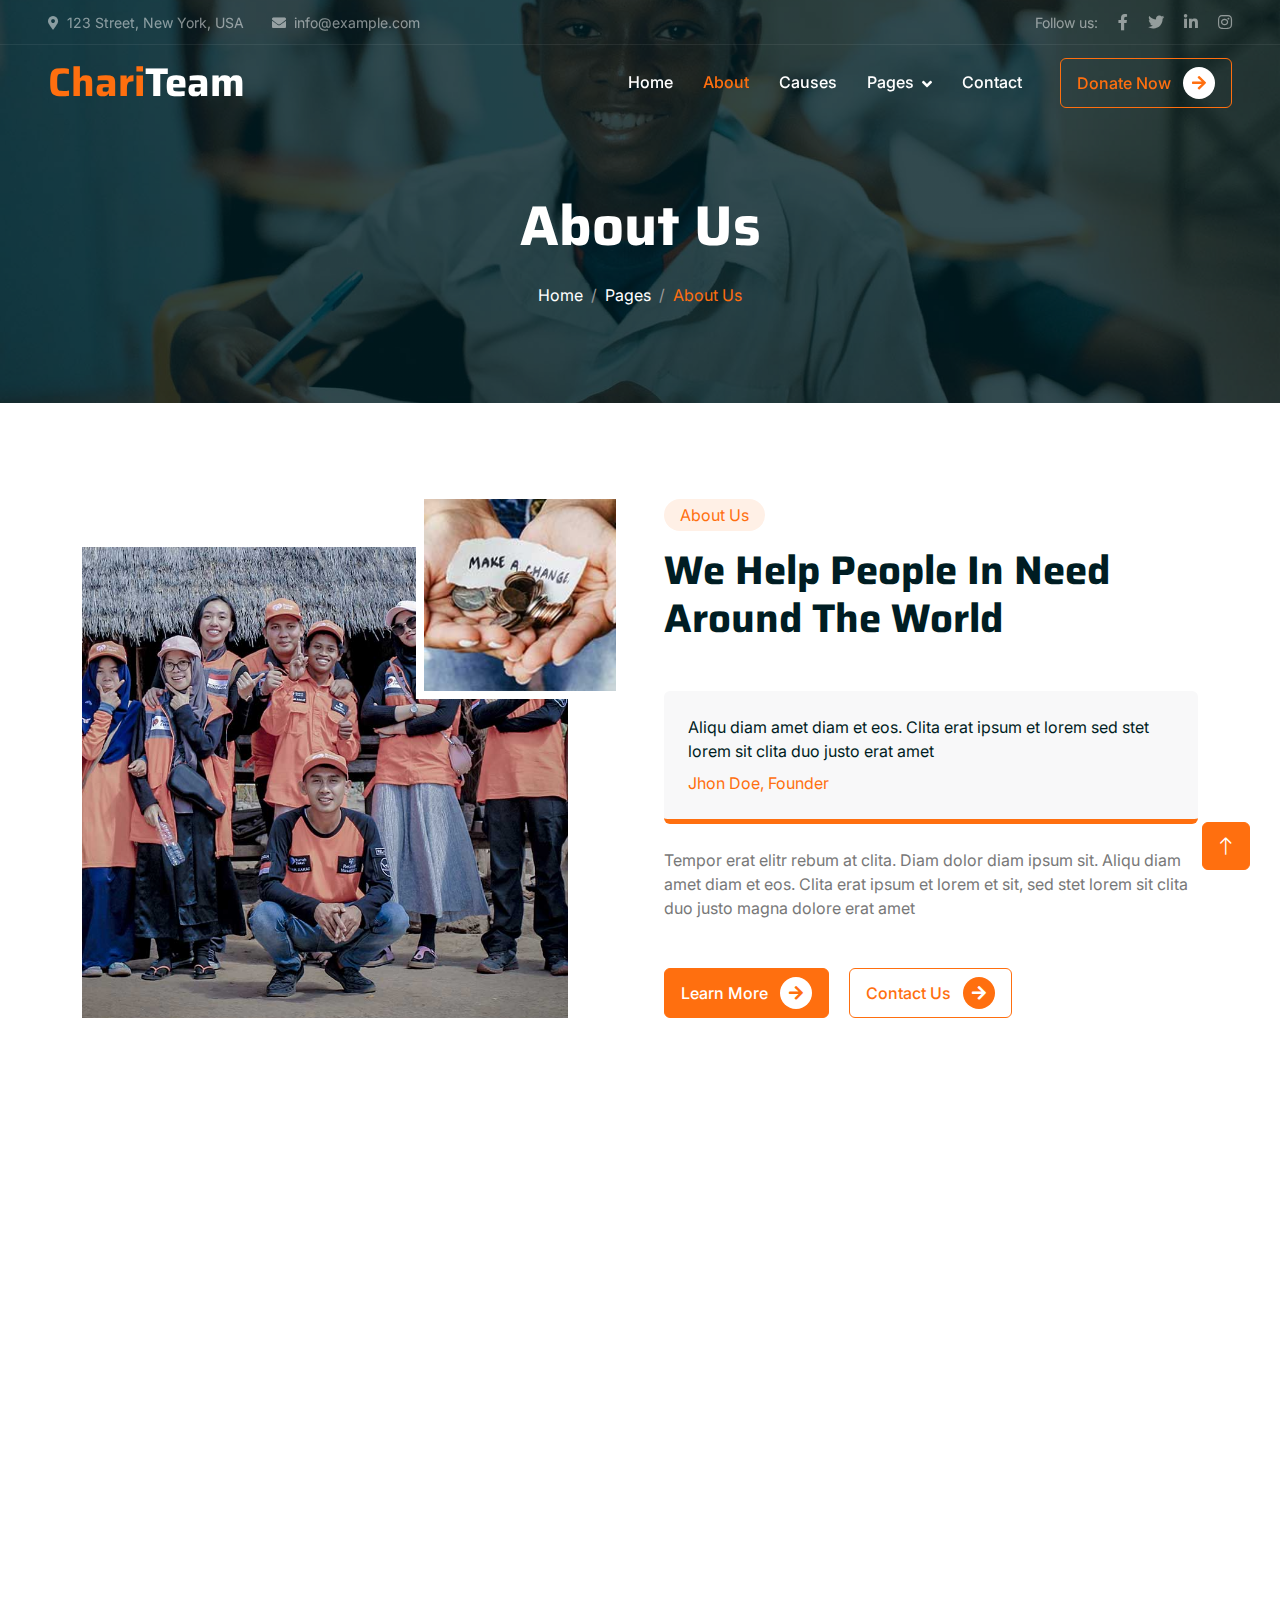
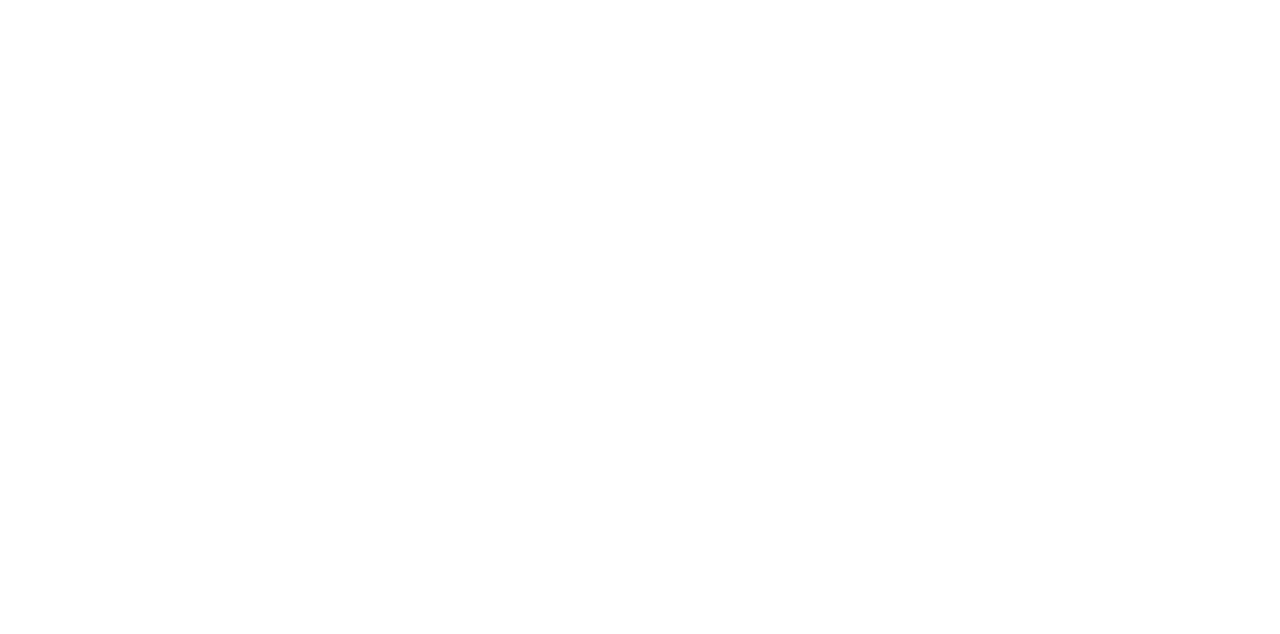
==== about.html @ c790c47b "first commit" ====
<!DOCTYPE html>
<html lang="en">

<head>
    <meta charset="utf-8">
    <title>ChariTeam - Free Nonprofit Website Template</title>
    <meta content="width=device-width, initial-scale=1.0" name="viewport">
    <meta content="" name="keywords">
    <meta content="" name="description">

    <!-- Favicon -->
    <link href="img/favicon.ico" rel="icon">

    <!-- Google Web Fonts -->
    <link rel="preconnect" href="https://fonts.googleapis.com">
    <link rel="preconnect" href="https://fonts.gstatic.com" crossorigin>
    <link href="https://fonts.googleapis.com/css2?family=Inter:wght@400;500;600&family=Saira:wght@500;600;700&display=swap" rel="stylesheet"> 

    <!-- Icon Font Stylesheet -->
    <link href="https://cdnjs.cloudflare.com/ajax/libs/font-awesome/5.10.0/css/all.min.css" rel="stylesheet">
    <link href="https://cdn.jsdelivr.net/npm/bootstrap-icons@1.4.1/font/bootstrap-icons.css" rel="stylesheet">

    <!-- Libraries Stylesheet -->
    <link href="lib/animate/animate.min.css" rel="stylesheet">
    <link href="lib/owlcarousel/assets/owl.carousel.min.css" rel="stylesheet">

    <!-- Customized Bootstrap Stylesheet -->
    <link href="css/bootstrap.min.css" rel="stylesheet">

    <!-- Template Stylesheet -->
    <link href="css/style.css" rel="stylesheet">
</head>

<body>
    <!-- Spinner Start -->
    <div id="spinner" class="show bg-white position-fixed translate-middle w-100 vh-100 top-50 start-50 d-flex align-items-center justify-content-center">
        <div class="spinner-grow text-primary" role="status"></div>
    </div>
    <!-- Spinner End -->


    <!-- Navbar Start -->
    <div class="container-fluid fixed-top px-0 wow fadeIn" data-wow-delay="0.1s">
        <div class="top-bar text-white-50 row gx-0 align-items-center d-none d-lg-flex">
            <div class="col-lg-6 px-5 text-start">
                <small><i class="fa fa-map-marker-alt me-2"></i>123 Street, New York, USA</small>
                <small class="ms-4"><i class="fa fa-envelope me-2"></i>info@example.com</small>
            </div>
            <div class="col-lg-6 px-5 text-end">
                <small>Follow us:</small>
                <a class="text-white-50 ms-3" href=""><i class="fab fa-facebook-f"></i></a>
                <a class="text-white-50 ms-3" href=""><i class="fab fa-twitter"></i></a>
                <a class="text-white-50 ms-3" href=""><i class="fab fa-linkedin-in"></i></a>
                <a class="text-white-50 ms-3" href=""><i class="fab fa-instagram"></i></a>
            </div>
        </div>

        <nav class="navbar navbar-expand-lg navbar-dark py-lg-0 px-lg-5 wow fadeIn" data-wow-delay="0.1s">
            <a href="index.html" class="navbar-brand ms-4 ms-lg-0">
                <h1 class="fw-bold text-primary m-0">Chari<span class="text-white">Team</span></h1>
            </a>
            <button type="button" class="navbar-toggler me-4" data-bs-toggle="collapse" data-bs-target="#navbarCollapse">
                <span class="navbar-toggler-icon"></span>
            </button>
            <div class="collapse navbar-collapse" id="navbarCollapse">
                <div class="navbar-nav ms-auto p-4 p-lg-0">
                    <a href="index.html" class="nav-item nav-link">Home</a>
                    <a href="about.html" class="nav-item nav-link active">About</a>
                    <a href="causes.html" class="nav-item nav-link">Causes</a>
                    <div class="nav-item dropdown">
                        <a href="#" class="nav-link dropdown-toggle" data-bs-toggle="dropdown">Pages</a>
                        <div class="dropdown-menu m-0">
                           
                            <a href="donate.html" class="dropdown-item">Donate</a>
                            
                        </div>
                    </div>
                    <a href="contact.html" class="nav-item nav-link">Contact</a>
                </div>
                <div class="d-none d-lg-flex ms-2">
                    <a class="btn btn-outline-primary py-2 px-3" href="">
                        Donate Now
                        <div class="d-inline-flex btn-sm-square bg-white text-primary rounded-circle ms-2">
                            <i class="fa fa-arrow-right"></i>
                        </div>
                    </a>
                </div>
            </div>
        </nav>
    </div>
    <!-- Navbar End -->


    <!-- Page Header Start -->
    <div class="container-fluid page-header mb-5 wow fadeIn" data-wow-delay="0.1s">
        <div class="container text-center">
            <h1 class="display-4 text-white animated slideInDown mb-4">About Us</h1>
            <nav aria-label="breadcrumb animated slideInDown">
                <ol class="breadcrumb justify-content-center mb-0">
                    <li class="breadcrumb-item"><a class="text-white" href="#">Home</a></li>
                    <li class="breadcrumb-item"><a class="text-white" href="#">Pages</a></li>
                    <li class="breadcrumb-item text-primary active" aria-current="page">About Us</li>
                </ol>
            </nav>
        </div>
    </div>
    <!-- Page Header End -->


    <!-- About Start -->
    <div class="container-xxl py-5">
        <div class="container">
            <div class="row g-5">
                <div class="col-lg-6 wow fadeInUp" data-wow-delay="0.1s">
                    <div class="position-relative overflow-hidden h-100" style="min-height: 400px;">
                        <img class="position-absolute w-100 h-100 pt-5 pe-5" src="img/about-1.jpg" alt="" style="object-fit: cover;">
                        <img class="position-absolute top-0 end-0 bg-white ps-2 pb-2" src="img/about-2.jpg" alt="" style="width: 200px; height: 200px;">
                    </div>
                </div>
                <div class="col-lg-6 wow fadeInUp" data-wow-delay="0.5s">
                    <div class="h-100">
                        <div class="d-inline-block rounded-pill bg-secondary text-primary py-1 px-3 mb-3">About Us</div>
                        <h1 class="display-6 mb-5">We Help People In Need Around The World</h1>
                        <div class="bg-light border-bottom border-5 border-primary rounded p-4 mb-4">
                            <p class="text-dark mb-2">Aliqu diam amet diam et eos. Clita erat ipsum et lorem sed stet lorem sit clita duo justo erat amet</p>
                            <span class="text-primary">Jhon Doe, Founder</span>
                        </div>
                        <p class="mb-5">Tempor erat elitr rebum at clita. Diam dolor diam ipsum sit. Aliqu diam amet diam et eos. Clita erat ipsum et lorem et sit, sed stet lorem sit clita duo justo magna dolore erat amet</p>
                        <a class="btn btn-primary py-2 px-3 me-3" href="">
                            Learn More
                            <div class="d-inline-flex btn-sm-square bg-white text-primary rounded-circle ms-2">
                                <i class="fa fa-arrow-right"></i>
                            </div>
                        </a>
                        <a class="btn btn-outline-primary py-2 px-3" href="">
                            Contact Us
                            <div class="d-inline-flex btn-sm-square bg-primary text-white rounded-circle ms-2">
                                <i class="fa fa-arrow-right"></i>
                            </div>
                        </a>
                    </div>
                </div>
            </div>
        </div>
    </div>
    <!-- About End -->


    <!-- Service Start -->
    
    <!-- Service End -->


    <!-- Team Start -->
    <div class="container-xxl py-5">
        <div class="container">
            <div class="text-center mx-auto mb-5 wow fadeInUp" data-wow-delay="0.1s" style="max-width: 500px;">
                <div class="d-inline-block rounded-pill bg-secondary text-primary py-1 px-3 mb-3">Team Members</div>
                <h1 class="display-6 mb-5">Let's Meet With Our Ordinary Soldiers</h1>
            </div>
            <div class="row g-4">
                <div class="col-lg-3 col-md-6 wow fadeInUp" data-wow-delay="0.1s">
                    <div class="team-item position-relative rounded overflow-hidden">
                        <div class="overflow-hidden">
                            <img class="img-fluid" src="img/team-1.jpg" alt="">
                        </div>
                        <div class="team-text bg-light text-center p-4">
                            <h5>Full Name</h5>
                            <p class="text-primary">Designation</p>
                            <div class="team-social text-center">
                                <a class="btn btn-square" href=""><i class="fab fa-facebook-f"></i></a>
                                <a class="btn btn-square" href=""><i class="fab fa-twitter"></i></a>
                                <a class="btn btn-square" href=""><i class="fab fa-instagram"></i></a>
                            </div>
                        </div>
                    </div>
                </div>
                <div class="col-lg-3 col-md-6 wow fadeInUp" data-wow-delay="0.3s">
                    <div class="team-item position-relative rounded overflow-hidden">
                        <div class="overflow-hidden">
                            <img class="img-fluid" src="img/team-2.jpg" alt="">
                        </div>
                        <div class="team-text bg-light text-center p-4">
                            <h5>Full Name</h5>
                            <p class="text-primary">Designation</p>
                            <div class="team-social text-center">
                                <a class="btn btn-square" href=""><i class="fab fa-facebook-f"></i></a>
                                <a class="btn btn-square" href=""><i class="fab fa-twitter"></i></a>
                                <a class="btn btn-square" href=""><i class="fab fa-instagram"></i></a>
                            </div>
                        </div>
                    </div>
                </div>
                <div class="col-lg-3 col-md-6 wow fadeInUp" data-wow-delay="0.5s">
                    <div class="team-item position-relative rounded overflow-hidden">
                        <div class="overflow-hidden">
                            <img class="img-fluid" src="img/team-3.jpg" alt="">
                        </div>
                        <div class="team-text bg-light text-center p-4">
                            <h5>Full Name</h5>
                            <p class="text-primary">Designation</p>
                            <div class="team-social text-center">
                                <a class="btn btn-square" href=""><i class="fab fa-facebook-f"></i></a>
                                <a class="btn btn-square" href=""><i class="fab fa-twitter"></i></a>
                                <a class="btn btn-square" href=""><i class="fab fa-instagram"></i></a>
                            </div>
                        </div>
                    </div>
                </div>
                <div class="col-lg-3 col-md-6 wow fadeInUp" data-wow-delay="0.7s">
                    <div class="team-item position-relative rounded overflow-hidden">
                        <div class="overflow-hidden">
                            <img class="img-fluid" src="img/team-4.jpg" alt="">
                        </div>
                        <div class="team-text bg-light text-center p-4">
                            <h5>Full Name</h5>
                            <p class="text-primary">Designation</p>
                            <div class="team-social text-center">
                                <a class="btn btn-square" href=""><i class="fab fa-facebook-f"></i></a>
                                <a class="btn btn-square" href=""><i class="fab fa-twitter"></i></a>
                                <a class="btn btn-square" href=""><i class="fab fa-instagram"></i></a>
                            </div>
                        </div>
                    </div>
                </div>
            </div>
        </div>
    </div>
    <!-- Team End -->


    <!-- Footer Start -->
    <div class="container-fluid bg-dark text-white-50 footer mt-5 pt-5 wow fadeIn" data-wow-delay="0.1s">
        <div class="container py-5">
            <div class="row g-5">
                <div class="col-lg-3 col-md-6">
                    <h1 class="fw-bold text-primary mb-4">Chari<span class="text-white">Team</span></h1>
                    <p>Diam dolor diam ipsum sit. Aliqu diam amet diam et eos. Clita erat ipsum et lorem et sit, sed stet lorem sit clita</p>
                    <div class="d-flex pt-2">
                        <a class="btn btn-square me-1" href=""><i class="fab fa-twitter"></i></a>
                        <a class="btn btn-square me-1" href=""><i class="fab fa-facebook-f"></i></a>
                        <a class="btn btn-square me-1" href=""><i class="fab fa-youtube"></i></a>
                        <a class="btn btn-square me-0" href=""><i class="fab fa-linkedin-in"></i></a>
                    </div>
                </div>
                <div class="col-lg-3 col-md-6">
                    <h5 class="text-light mb-4">Address</h5>
                    <p><i class="fa fa-map-marker-alt me-3"></i>123 Street, New York, USA</p>
                    <p><i class="fa fa-phone-alt me-3"></i>+012 345 67890</p>
                    <p><i class="fa fa-envelope me-3"></i>info@example.com</p>
                </div>
                <div class="col-lg-3 col-md-6">
                    <h5 class="text-light mb-4">Quick Links</h5>
                    <a class="btn btn-link" href="">About Us</a>
                    <a class="btn btn-link" href="">Contact Us</a>
                    <a class="btn btn-link" href="">Our Services</a>
                    <a class="btn btn-link" href="">Terms & Condition</a>
                    <a class="btn btn-link" href="">Support</a>
                </div>
                <div class="col-lg-3 col-md-6">
                    <h5 class="text-light mb-4">Newsletter</h5>
                    <p>Dolor amet sit justo amet elitr clita ipsum elitr est.</p>
                    <div class="position-relative mx-auto" style="max-width: 400px;">
                        <input class="form-control bg-transparent w-100 py-3 ps-4 pe-5" type="text" placeholder="Your email">
                        <button type="button" class="btn btn-primary py-2 position-absolute top-0 end-0 mt-2 me-2">SignUp</button>
                    </div>
                </div>
            </div>
        </div>
        <div class="container-fluid copyright">
            <div class="container">
                <div class="row">
                    <div class="col-md-6 text-center text-md-start mb-3 mb-md-0">
                        &copy; <a href="#">Your Site Name</a>, All Right Reserved.
                    </div>
                    <div class="col-md-6 text-center text-md-end">
                        <!--/*** This template is free as long as you keep the footer author’s credit link/attribution link/backlink. If you'd like to use the template without the footer author’s credit link/attribution link/backlink, you can purchase the Credit Removal License from "https://htmlcodex.com/credit-removal". Thank you for your support. ***/-->
                        Designed By <a href="https://htmlcodex.com">HTML Codex</a>
                    </div>
                </div>
            </div>
        </div>
    </div>
    <!-- Footer End -->


    <!-- Back to Top -->
    <a href="#" class="btn btn-lg btn-primary btn-lg-square back-to-top"><i class="bi bi-arrow-up"></i></a>


    <!-- JavaScript Libraries -->
    <script src="https://code.jquery.com/jquery-3.4.1.min.js"></script>
    <script src="https://cdn.jsdelivr.net/npm/bootstrap@5.0.0/dist/js/bootstrap.bundle.min.js"></script>
    <script src="lib/wow/wow.min.js"></script>
    <script src="lib/easing/easing.min.js"></script>
    <script src="lib/waypoints/waypoints.min.js"></script>
    <script src="lib/owlcarousel/owl.carousel.min.js"></script>
    <script src="lib/parallax/parallax.min.js"></script>

    <!-- Template Javascript -->
    <script src="js/main.js"></script>
</body>

</html>
---- css/style.css ----
/********** Template CSS **********/
:root {
    --primary: #FF6F0F;
    --secondary: #FFF0E6;
    --light: #F8F8F9;
    --dark: #001D23;
}

.back-to-top {
    position: fixed;
    display: none;
    right: 30px;
    bottom: 30px;
    z-index: 99;
}


/*** Spinner ***/
#spinner {
    opacity: 0;
    visibility: hidden;
    transition: opacity .5s ease-out, visibility 0s linear .5s;
    z-index: 99999;
}

#spinner.show {
    transition: opacity .5s ease-out, visibility 0s linear 0s;
    visibility: visible;
    opacity: 1;
}


/*** Button ***/
.btn {
    font-weight: 500;
    transition: .5s;
}

.btn.btn-primary,
.btn.btn-outline-primary:hover {
    color: #FFFFFF;
}

.btn.btn-primary:hover {
    color: var(--primary);
    background: transparent;
}

.btn-square {
    width: 38px;
    height: 38px;
}

.btn-sm-square {
    width: 32px;
    height: 32px;
}

.btn-lg-square {
    width: 48px;
    height: 48px;
}

.btn-square,
.btn-sm-square,
.btn-lg-square {
    padding: 0;
    display: flex;
    align-items: center;
    justify-content: center;
    font-weight: normal;
}


/*** Navbar ***/
.fixed-top {
    transition: .5s;
}

.top-bar {
    height: 45px;
    border-bottom: 1px solid rgba(255, 255, 255, .07);
}

.navbar .dropdown-toggle::after {
    border: none;
    content: "\f107";
    font-family: "Font Awesome 5 Free";
    font-weight: 900;
    vertical-align: middle;
    margin-left: 8px;
}

.navbar .navbar-nav .nav-link {
    margin-right: 30px;
    padding: 25px 0;
    color: #FFFFFF;
    font-weight: 500;
    outline: none;
}

.navbar .navbar-nav .nav-link:hover,
.navbar .navbar-nav .nav-link.active {
    color: var(--primary);
}

@media (max-width: 991.98px) {
    .navbar .navbar-nav {
        margin-top: 10px;
        border-top: 1px solid rgba(0, 0, 0, .07);
        background: var(--dark);
    }

    .navbar .navbar-nav .nav-link {
        padding: 10px 0;
    }
}

@media (min-width: 992px) {
    .navbar .nav-item .dropdown-menu {
        display: block;
        visibility: hidden;
        top: 100%;
        transform: rotateX(-75deg);
        transform-origin: 0% 0%;
        transition: .5s;
        opacity: 0;
    }

    .navbar .nav-item:hover .dropdown-menu {
        transform: rotateX(0deg);
        visibility: visible;
        transition: .5s;
        opacity: 1;
    }
}


/*** Header ***/
.carousel-caption {
    top: 0;
    left: 0;
    right: 0;
    bottom: 0;
    display: flex;
    align-items: center;
    justify-content: center;
    text-align: center;
    background: rgba(0, 29, 35, .8);
    z-index: 1;
}

.carousel-control-prev,
.carousel-control-next {
    width: 15%;
}

.carousel-control-prev-icon,
.carousel-control-next-icon {
    width: 3rem;
    height: 3rem;
    background-color: var(--dark);
    border: 12px solid var(--dark);
    border-radius: 3rem;
}

@media (max-width: 768px) {
    #header-carousel .carousel-item {
        position: relative;
        min-height: 450px;
    }
    
    #header-carousel .carousel-item img {
        position: absolute;
        width: 100%;
        height: 100%;
        object-fit: cover;
    }
}

.page-header {
    padding-top: 12rem;
    padding-bottom: 6rem;
    background: linear-gradient(rgba(0, 29, 35, .8), rgba(0, 29, 35, .8)), url(../img/carousel-1.jpg) center center no-repeat;
    background-size: cover;
}

.page-header .breadcrumb-item+.breadcrumb-item::before {
    color: #999999;
}


/*** Causes ***/
.causes-item .progress {
    height: 5px;
    border-radius: 0;
    overflow: visible;
}

.causes-item .progress .progress-bar {
    position: relative;
    overflow: visible;
    width: 0px;
    border-radius: 0;
    transition: 5s;
}

.causes-item .progress .progress-bar span {
    position: absolute;
    top: -7px;
    right: 0;
    width: 40px;
    height: 19px;
    display: flex;
    align-items: center;
    justify-content: center;
    font-size: 12px;
    background: var(--primary);
    color: #FFFFFF;
}

.causes-item .causes-overlay {
    position: absolute;
    width: 100%;
    height: 0;
    top: 0;
    left: 0;
    display: flex;
    align-items: center;
    justify-content: center;
    background: rgba(0, 0, 0, .5);
    overflow: hidden;
    opacity: 0;
    transition: .5s;
}

.causes-item:hover .causes-overlay {
    height: 100%;
    opacity: 1;
}


/*** Service ***/
.service-item {
    box-shadow: 0 0 45px rgba(0, 0, 0, .06);
}


/*** Donate ***/
.donate {
    background: rgba(0, 29, 35, .8);
}

.btn-group .btn-light:hover,
.btn-group input[type="radio"]:checked+label {
    color: var(--primary);
    border-color: var(--primary);
}


/*** Team ***/
.team-item img {
    position: relative;
    top: 0;
    transition: .5s;
}

.team-item:hover img {
    top: -30px;
}

.team-item .team-text {
    position: relative;
    height: 100px;
    transition: .5s;
}

.team-item:hover .team-text {
    margin-top: -60px;
    height: 160px;
}

.team-item .team-text .team-social {
    opacity: 0;
    transition: .5s;
}

.team-item:hover .team-text .team-social {
    opacity: 1;
}

.team-item .team-social .btn {
    display: inline-flex;
    color: var(--primary);
    background: #FFFFFF;
    border-radius: 40px;
}

.team-item .team-social .btn:hover {
    color: #FFFFFF;
    background: var(--primary);
}


/*** Testimonial ***/
.testimonial-carousel::before {
    position: absolute;
    content: "";
    top: 0;
    left: 0;
    height: 100%;
    width: 0;
    background: linear-gradient(to right, rgba(255, 255, 255, 1) 0%, rgba(255, 255, 255, 0) 100%);
    z-index: 1;
}

.testimonial-carousel::after {
    position: absolute;
    content: "";
    top: 0;
    right: 0;
    height: 100%;
    width: 0;
    background: linear-gradient(to left, rgba(255, 255, 255, 1) 0%, rgba(255, 255, 255, 0) 100%);
    z-index: 1;
}

@media (min-width: 768px) {
    .testimonial-carousel::before,
    .testimonial-carousel::after {
        width: 200px;
    }
}

@media (min-width: 992px) {
    .testimonial-carousel::before,
    .testimonial-carousel::after {
        width: 300px;
    }
}

.testimonial-carousel .owl-item .testimonial-text {
    background: var(--light);
    transform: scale(.8);
    transition: .5s;
}

.testimonial-carousel .owl-item.center .testimonial-text {
    background: var(--primary);
    transform: scale(1);
}

.testimonial-carousel .owl-item .testimonial-text *,
.testimonial-carousel .owl-item .testimonial-item img {
    transition: .5s;
}

.testimonial-carousel .owl-item.center .testimonial-text * {
    color: var(--light) !important;
}

.testimonial-carousel .owl-item.center .testimonial-item img {
    background: var(--primary) !important;
} 

.testimonial-carousel .owl-nav {
    position: absolute;
    width: 350px;
    top: 15px;
    left: 50%;
    transform: translateX(-50%);
    display: flex;
    justify-content: space-between;
    opacity: 0;
    transition: .5s;
    z-index: 1;
}

.testimonial-carousel:hover .owl-nav {
    width: 300px;
    opacity: 1;
}

.testimonial-carousel .owl-nav .owl-prev,
.testimonial-carousel .owl-nav .owl-next {
    position: relative;
    color: var(--primary);
    font-size: 45px;
    transition: .5s;
}

.testimonial-carousel .owl-nav .owl-prev:hover,
.testimonial-carousel .owl-nav .owl-next:hover {
    color: var(--dark);
}


/*** Footer ***/

.footer .btn.btn-link {
    display: block;
    margin-bottom: 5px;
    padding: 0;
    text-align: left;
    color: rgba(255,255,255,0.5);
    font-weight: normal;
    text-transform: capitalize;
    transition: .3s;
}

.footer .btn.btn-link::before {
    position: relative;
    content: "\f105";
    font-family: "Font Awesome 5 Free";
    font-weight: 900;
    color: rgba(255,255,255,0.5);
    margin-right: 10px;
}

.footer .btn.btn-link:hover {
    color: var(--light);
    letter-spacing: 1px;
    box-shadow: none;
}

.footer .btn.btn-square {
    color: rgba(255,255,255,0.5);
    border: 1px solid rgba(255,255,255,0.5);
}

.footer .btn.btn-square:hover {
    color: var(--secondary);
    border-color: var(--light);
}

.footer .copyright {
    padding: 25px 0;
    font-size: 15px;
    border-top: 1px solid rgba(256, 256, 256, .1);
}

.footer .copyright a {
    color: var(--secondary);
}

.footer .copyright a:hover {
    color: var(--primary);
}
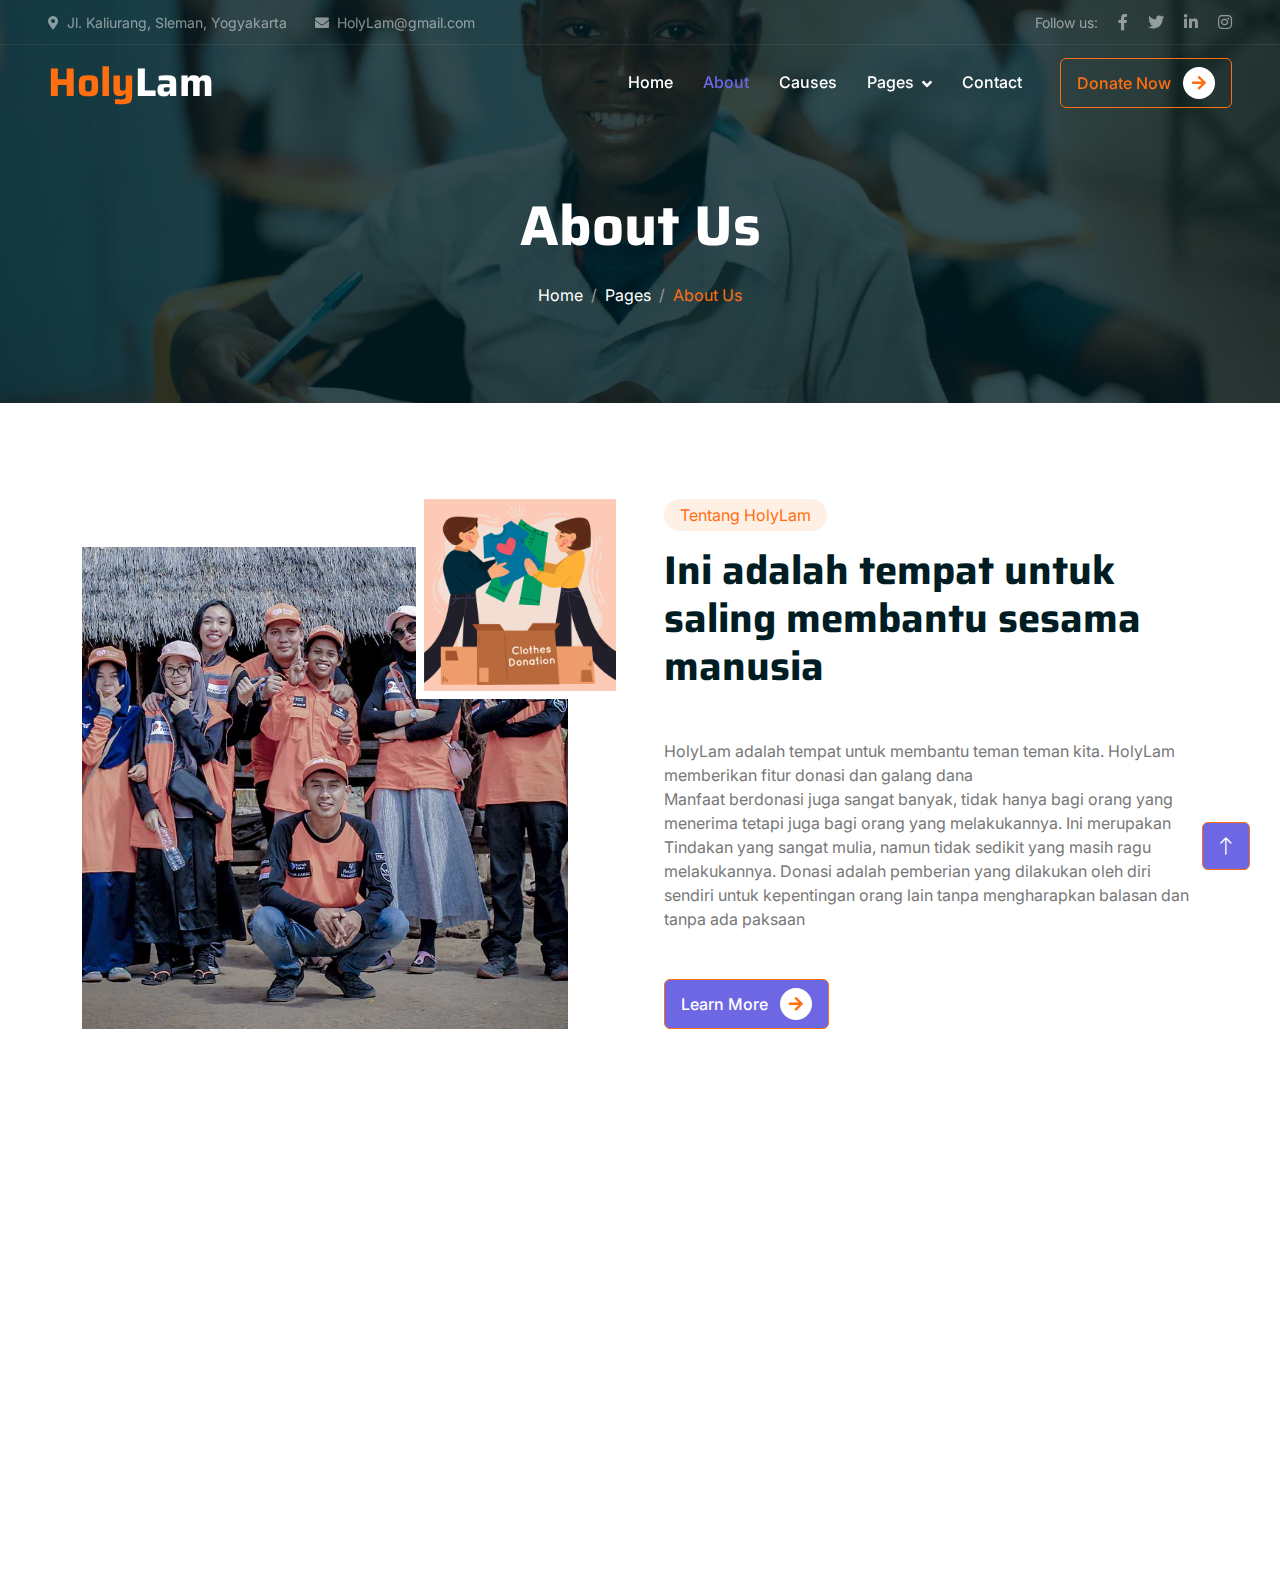
==== commit 1185329e: "ubah dari rizky" ====
--- a/about.html
+++ b/about.html
@@ -1,292 +1,192 @@
 <!DOCTYPE html>
 <html lang="en">
-
-<head>
-    <meta charset="utf-8">
-    <title>ChariTeam - Free Nonprofit Website Template</title>
-    <meta content="width=device-width, initial-scale=1.0" name="viewport">
-    <meta content="" name="keywords">
-    <meta content="" name="description">
+  <head>
+    <meta charset="utf-8" />
+    <title>HolyLam</title>
+    <meta content="width=device-width, initial-scale=1.0" name="viewport" />
+    <meta content="" name="keywords" />
+    <meta content="" name="description" />
 
     <!-- Favicon -->
-    <link href="img/favicon.ico" rel="icon">
+    <link href="img/favicon.ico" rel="icon" />
 
     <!-- Google Web Fonts -->
-    <link rel="preconnect" href="https://fonts.googleapis.com">
-    <link rel="preconnect" href="https://fonts.gstatic.com" crossorigin>
-    <link href="https://fonts.googleapis.com/css2?family=Inter:wght@400;500;600&family=Saira:wght@500;600;700&display=swap" rel="stylesheet"> 
+    <link rel="preconnect" href="https://fonts.googleapis.com" />
+    <link rel="preconnect" href="https://fonts.gstatic.com" crossorigin />
+    <link href="https://fonts.googleapis.com/css2?family=Inter:wght@400;500;600&family=Saira:wght@500;600;700&display=swap" rel="stylesheet" />
 
     <!-- Icon Font Stylesheet -->
-    <link href="https://cdnjs.cloudflare.com/ajax/libs/font-awesome/5.10.0/css/all.min.css" rel="stylesheet">
-    <link href="https://cdn.jsdelivr.net/npm/bootstrap-icons@1.4.1/font/bootstrap-icons.css" rel="stylesheet">
+    <link href="https://cdnjs.cloudflare.com/ajax/libs/font-awesome/5.10.0/css/all.min.css" rel="stylesheet" />
+    <link href="https://cdn.jsdelivr.net/npm/bootstrap-icons@1.4.1/font/bootstrap-icons.css" rel="stylesheet" />
 
     <!-- Libraries Stylesheet -->
-    <link href="lib/animate/animate.min.css" rel="stylesheet">
-    <link href="lib/owlcarousel/assets/owl.carousel.min.css" rel="stylesheet">
+    <link href="lib/animate/animate.min.css" rel="stylesheet" />
+    <link href="lib/owlcarousel/assets/owl.carousel.min.css" rel="stylesheet" />
 
     <!-- Customized Bootstrap Stylesheet -->
-    <link href="css/bootstrap.min.css" rel="stylesheet">
+    <link href="css/bootstrap.min.css" rel="stylesheet" />
 
     <!-- Template Stylesheet -->
-    <link href="css/style.css" rel="stylesheet">
-</head>
-
-<body>
+    <link href="css/style.css" rel="stylesheet" />
+  </head>
+
+  <body>
     <!-- Spinner Start -->
     <div id="spinner" class="show bg-white position-fixed translate-middle w-100 vh-100 top-50 start-50 d-flex align-items-center justify-content-center">
-        <div class="spinner-grow text-primary" role="status"></div>
+      <div class="spinner-grow text-primary" role="status"></div>
     </div>
     <!-- Spinner End -->
-
 
     <!-- Navbar Start -->
     <div class="container-fluid fixed-top px-0 wow fadeIn" data-wow-delay="0.1s">
-        <div class="top-bar text-white-50 row gx-0 align-items-center d-none d-lg-flex">
-            <div class="col-lg-6 px-5 text-start">
-                <small><i class="fa fa-map-marker-alt me-2"></i>123 Street, New York, USA</small>
-                <small class="ms-4"><i class="fa fa-envelope me-2"></i>info@example.com</small>
-            </div>
-            <div class="col-lg-6 px-5 text-end">
-                <small>Follow us:</small>
-                <a class="text-white-50 ms-3" href=""><i class="fab fa-facebook-f"></i></a>
-                <a class="text-white-50 ms-3" href=""><i class="fab fa-twitter"></i></a>
-                <a class="text-white-50 ms-3" href=""><i class="fab fa-linkedin-in"></i></a>
-                <a class="text-white-50 ms-3" href=""><i class="fab fa-instagram"></i></a>
-            </div>
-        </div>
-
-        <nav class="navbar navbar-expand-lg navbar-dark py-lg-0 px-lg-5 wow fadeIn" data-wow-delay="0.1s">
-            <a href="index.html" class="navbar-brand ms-4 ms-lg-0">
-                <h1 class="fw-bold text-primary m-0">Chari<span class="text-white">Team</span></h1>
+      <div class="top-bar text-white-50 row gx-0 align-items-center d-none d-lg-flex">
+        <div class="col-lg-6 px-5 text-start">
+          <small><i class="fa fa-map-marker-alt me-2"></i>Jl. Kaliurang, Sleman, Yogyakarta</small>
+          <small class="ms-4"><i class="fa fa-envelope me-2"></i>HolyLam@gmail.com</small>
+        </div>
+        <div class="col-lg-6 px-5 text-end">
+          <small>Follow us:</small>
+          <a class="text-white-50 ms-3" href=""><i class="fab fa-facebook-f"></i></a>
+          <a class="text-white-50 ms-3" href=""><i class="fab fa-twitter"></i></a>
+          <a class="text-white-50 ms-3" href=""><i class="fab fa-linkedin-in"></i></a>
+          <a class="text-white-50 ms-3" href=""><i class="fab fa-instagram"></i></a>
+        </div>
+      </div>
+
+      <nav class="navbar navbar-expand-lg navbar-dark py-lg-0 px-lg-5 wow fadeIn" data-wow-delay="0.1s">
+        <a href="index.html" class="navbar-brand ms-4 ms-lg-0">
+          <h1 class="fw-bold text-primary m-0">Holy<span class="text-white">Lam</span></h1>
+        </a>
+        <button type="button" class="navbar-toggler me-4" data-bs-toggle="collapse" data-bs-target="#navbarCollapse">
+          <span class="navbar-toggler-icon"></span>
+        </button>
+        <div class="collapse navbar-collapse" id="navbarCollapse">
+          <div class="navbar-nav ms-auto p-4 p-lg-0">
+            <a href="index.html" class="nav-item nav-link">Home</a>
+            <a href="about.html" class="nav-item nav-link active">About</a>
+            <a href="causes.html" class="nav-item nav-link">Causes</a>
+            <div class="nav-item dropdown">
+              <a href="#" class="nav-link dropdown-toggle" data-bs-toggle="dropdown">Pages</a>
+              <div class="dropdown-menu m-0">
+                <a href="donate.html" class="dropdown-item">Donate</a>
+                <a href="team.html" class="dropdown-item">Our Team</a>
+                <a href="testimonial.html" class="dropdown-item">Testimonial</a>
+              </div>
+            </div>
+            <a href="contact.html" class="nav-item nav-link">Contact</a>
+          </div>
+          <div class="d-none d-lg-flex ms-2">
+            <a class="btn btn-outline-primary py-2 px-3" href="">
+              Donate Now
+              <div class="d-inline-flex btn-sm-square bg-white text-primary rounded-circle ms-2">
+                <i class="fa fa-arrow-right"></i>
+              </div>
             </a>
-            <button type="button" class="navbar-toggler me-4" data-bs-toggle="collapse" data-bs-target="#navbarCollapse">
-                <span class="navbar-toggler-icon"></span>
-            </button>
-            <div class="collapse navbar-collapse" id="navbarCollapse">
-                <div class="navbar-nav ms-auto p-4 p-lg-0">
-                    <a href="index.html" class="nav-item nav-link">Home</a>
-                    <a href="about.html" class="nav-item nav-link active">About</a>
-                    <a href="causes.html" class="nav-item nav-link">Causes</a>
-                    <div class="nav-item dropdown">
-                        <a href="#" class="nav-link dropdown-toggle" data-bs-toggle="dropdown">Pages</a>
-                        <div class="dropdown-menu m-0">
-                           
-                            <a href="donate.html" class="dropdown-item">Donate</a>
-                            
-                        </div>
-                    </div>
-                    <a href="contact.html" class="nav-item nav-link">Contact</a>
-                </div>
-                <div class="d-none d-lg-flex ms-2">
-                    <a class="btn btn-outline-primary py-2 px-3" href="">
-                        Donate Now
-                        <div class="d-inline-flex btn-sm-square bg-white text-primary rounded-circle ms-2">
-                            <i class="fa fa-arrow-right"></i>
-                        </div>
-                    </a>
-                </div>
-            </div>
-        </nav>
+          </div>
+        </div>
+      </nav>
     </div>
     <!-- Navbar End -->
-
 
     <!-- Page Header Start -->
     <div class="container-fluid page-header mb-5 wow fadeIn" data-wow-delay="0.1s">
-        <div class="container text-center">
-            <h1 class="display-4 text-white animated slideInDown mb-4">About Us</h1>
-            <nav aria-label="breadcrumb animated slideInDown">
-                <ol class="breadcrumb justify-content-center mb-0">
-                    <li class="breadcrumb-item"><a class="text-white" href="#">Home</a></li>
-                    <li class="breadcrumb-item"><a class="text-white" href="#">Pages</a></li>
-                    <li class="breadcrumb-item text-primary active" aria-current="page">About Us</li>
-                </ol>
-            </nav>
-        </div>
+      <div class="container text-center">
+        <h1 class="display-4 text-white animated slideInDown mb-4">About Us</h1>
+        <nav aria-label="breadcrumb animated slideInDown">
+          <ol class="breadcrumb justify-content-center mb-0">
+            <li class="breadcrumb-item"><a class="text-white" href="#">Home</a></li>
+            <li class="breadcrumb-item"><a class="text-white" href="#">Pages</a></li>
+            <li class="breadcrumb-item text-primary active" aria-current="page">About Us</li>
+          </ol>
+        </nav>
+      </div>
     </div>
     <!-- Page Header End -->
-
 
     <!-- About Start -->
     <div class="container-xxl py-5">
-        <div class="container">
-            <div class="row g-5">
-                <div class="col-lg-6 wow fadeInUp" data-wow-delay="0.1s">
-                    <div class="position-relative overflow-hidden h-100" style="min-height: 400px;">
-                        <img class="position-absolute w-100 h-100 pt-5 pe-5" src="img/about-1.jpg" alt="" style="object-fit: cover;">
-                        <img class="position-absolute top-0 end-0 bg-white ps-2 pb-2" src="img/about-2.jpg" alt="" style="width: 200px; height: 200px;">
-                    </div>
+      <div class="container">
+        <div class="row g-5">
+          <div class="col-lg-6 wow fadeInUp" data-wow-delay="0.1s">
+            <div class="position-relative overflow-hidden h-100" style="min-height: 400px">
+              <img class="position-absolute w-100 h-100 pt-5 pe-5" src="img/about-1.jpg" alt="" style="object-fit: cover" />
+              <img class="position-absolute top-0 end-0 bg-white ps-2 pb-2" src="img/4935785.jpg" alt="" style="width: 200px; height: 200px" />
+            </div>
+          </div>
+          <div class="col-lg-6 wow fadeInUp" data-wow-delay="0.5s">
+            <div class="h-100">
+              <div class="d-inline-block rounded-pill bg-secondary text-primary py-1 px-3 mb-3">Tentang HolyLam</div>
+              <h1 class="display-6 mb-5">Ini adalah tempat untuk saling membantu sesama manusia</h1>
+
+              <p class="mb-5">
+                HolyLam adalah tempat untuk membantu teman teman kita. HolyLam memberikan fitur donasi dan galang dana<br />
+                Manfaat berdonasi juga sangat banyak, tidak hanya bagi orang yang menerima tetapi juga bagi orang yang melakukannya. Ini merupakan Tindakan yang sangat mulia, namun tidak sedikit yang masih ragu melakukannya. Donasi adalah
+                pemberian yang dilakukan oleh diri sendiri untuk kepentingan orang lain tanpa mengharapkan balasan dan tanpa ada paksaan
+              </p>
+              <a class="btn btn-primary py-2 px-3 me-3" href="">
+                Learn More
+                <div class="d-inline-flex btn-sm-square bg-white text-primary rounded-circle ms-2">
+                  <i class="fa fa-arrow-right"></i>
                 </div>
-                <div class="col-lg-6 wow fadeInUp" data-wow-delay="0.5s">
-                    <div class="h-100">
-                        <div class="d-inline-block rounded-pill bg-secondary text-primary py-1 px-3 mb-3">About Us</div>
-                        <h1 class="display-6 mb-5">We Help People In Need Around The World</h1>
-                        <div class="bg-light border-bottom border-5 border-primary rounded p-4 mb-4">
-                            <p class="text-dark mb-2">Aliqu diam amet diam et eos. Clita erat ipsum et lorem sed stet lorem sit clita duo justo erat amet</p>
-                            <span class="text-primary">Jhon Doe, Founder</span>
-                        </div>
-                        <p class="mb-5">Tempor erat elitr rebum at clita. Diam dolor diam ipsum sit. Aliqu diam amet diam et eos. Clita erat ipsum et lorem et sit, sed stet lorem sit clita duo justo magna dolore erat amet</p>
-                        <a class="btn btn-primary py-2 px-3 me-3" href="">
-                            Learn More
-                            <div class="d-inline-flex btn-sm-square bg-white text-primary rounded-circle ms-2">
-                                <i class="fa fa-arrow-right"></i>
-                            </div>
-                        </a>
-                        <a class="btn btn-outline-primary py-2 px-3" href="">
-                            Contact Us
-                            <div class="d-inline-flex btn-sm-square bg-primary text-white rounded-circle ms-2">
-                                <i class="fa fa-arrow-right"></i>
-                            </div>
-                        </a>
-                    </div>
-                </div>
-            </div>
-        </div>
+              </a>
+            </div>
+          </div>
+        </div>
+      </div>
     </div>
     <!-- About End -->
 
-
     <!-- Service Start -->
-    
+
     <!-- Service End -->
 
-
-    <!-- Team Start -->
-    <div class="container-xxl py-5">
-        <div class="container">
-            <div class="text-center mx-auto mb-5 wow fadeInUp" data-wow-delay="0.1s" style="max-width: 500px;">
-                <div class="d-inline-block rounded-pill bg-secondary text-primary py-1 px-3 mb-3">Team Members</div>
-                <h1 class="display-6 mb-5">Let's Meet With Our Ordinary Soldiers</h1>
-            </div>
-            <div class="row g-4">
-                <div class="col-lg-3 col-md-6 wow fadeInUp" data-wow-delay="0.1s">
-                    <div class="team-item position-relative rounded overflow-hidden">
-                        <div class="overflow-hidden">
-                            <img class="img-fluid" src="img/team-1.jpg" alt="">
-                        </div>
-                        <div class="team-text bg-light text-center p-4">
-                            <h5>Full Name</h5>
-                            <p class="text-primary">Designation</p>
-                            <div class="team-social text-center">
-                                <a class="btn btn-square" href=""><i class="fab fa-facebook-f"></i></a>
-                                <a class="btn btn-square" href=""><i class="fab fa-twitter"></i></a>
-                                <a class="btn btn-square" href=""><i class="fab fa-instagram"></i></a>
-                            </div>
-                        </div>
-                    </div>
-                </div>
-                <div class="col-lg-3 col-md-6 wow fadeInUp" data-wow-delay="0.3s">
-                    <div class="team-item position-relative rounded overflow-hidden">
-                        <div class="overflow-hidden">
-                            <img class="img-fluid" src="img/team-2.jpg" alt="">
-                        </div>
-                        <div class="team-text bg-light text-center p-4">
-                            <h5>Full Name</h5>
-                            <p class="text-primary">Designation</p>
-                            <div class="team-social text-center">
-                                <a class="btn btn-square" href=""><i class="fab fa-facebook-f"></i></a>
-                                <a class="btn btn-square" href=""><i class="fab fa-twitter"></i></a>
-                                <a class="btn btn-square" href=""><i class="fab fa-instagram"></i></a>
-                            </div>
-                        </div>
-                    </div>
-                </div>
-                <div class="col-lg-3 col-md-6 wow fadeInUp" data-wow-delay="0.5s">
-                    <div class="team-item position-relative rounded overflow-hidden">
-                        <div class="overflow-hidden">
-                            <img class="img-fluid" src="img/team-3.jpg" alt="">
-                        </div>
-                        <div class="team-text bg-light text-center p-4">
-                            <h5>Full Name</h5>
-                            <p class="text-primary">Designation</p>
-                            <div class="team-social text-center">
-                                <a class="btn btn-square" href=""><i class="fab fa-facebook-f"></i></a>
-                                <a class="btn btn-square" href=""><i class="fab fa-twitter"></i></a>
-                                <a class="btn btn-square" href=""><i class="fab fa-instagram"></i></a>
-                            </div>
-                        </div>
-                    </div>
-                </div>
-                <div class="col-lg-3 col-md-6 wow fadeInUp" data-wow-delay="0.7s">
-                    <div class="team-item position-relative rounded overflow-hidden">
-                        <div class="overflow-hidden">
-                            <img class="img-fluid" src="img/team-4.jpg" alt="">
-                        </div>
-                        <div class="team-text bg-light text-center p-4">
-                            <h5>Full Name</h5>
-                            <p class="text-primary">Designation</p>
-                            <div class="team-social text-center">
-                                <a class="btn btn-square" href=""><i class="fab fa-facebook-f"></i></a>
-                                <a class="btn btn-square" href=""><i class="fab fa-twitter"></i></a>
-                                <a class="btn btn-square" href=""><i class="fab fa-instagram"></i></a>
-                            </div>
-                        </div>
-                    </div>
-                </div>
-            </div>
-        </div>
-    </div>
     <!-- Team End -->
-
 
     <!-- Footer Start -->
     <div class="container-fluid bg-dark text-white-50 footer mt-5 pt-5 wow fadeIn" data-wow-delay="0.1s">
-        <div class="container py-5">
-            <div class="row g-5">
-                <div class="col-lg-3 col-md-6">
-                    <h1 class="fw-bold text-primary mb-4">Chari<span class="text-white">Team</span></h1>
-                    <p>Diam dolor diam ipsum sit. Aliqu diam amet diam et eos. Clita erat ipsum et lorem et sit, sed stet lorem sit clita</p>
-                    <div class="d-flex pt-2">
-                        <a class="btn btn-square me-1" href=""><i class="fab fa-twitter"></i></a>
-                        <a class="btn btn-square me-1" href=""><i class="fab fa-facebook-f"></i></a>
-                        <a class="btn btn-square me-1" href=""><i class="fab fa-youtube"></i></a>
-                        <a class="btn btn-square me-0" href=""><i class="fab fa-linkedin-in"></i></a>
-                    </div>
-                </div>
-                <div class="col-lg-3 col-md-6">
-                    <h5 class="text-light mb-4">Address</h5>
-                    <p><i class="fa fa-map-marker-alt me-3"></i>123 Street, New York, USA</p>
-                    <p><i class="fa fa-phone-alt me-3"></i>+012 345 67890</p>
-                    <p><i class="fa fa-envelope me-3"></i>info@example.com</p>
-                </div>
-                <div class="col-lg-3 col-md-6">
-                    <h5 class="text-light mb-4">Quick Links</h5>
-                    <a class="btn btn-link" href="">About Us</a>
-                    <a class="btn btn-link" href="">Contact Us</a>
-                    <a class="btn btn-link" href="">Our Services</a>
-                    <a class="btn btn-link" href="">Terms & Condition</a>
-                    <a class="btn btn-link" href="">Support</a>
-                </div>
-                <div class="col-lg-3 col-md-6">
-                    <h5 class="text-light mb-4">Newsletter</h5>
-                    <p>Dolor amet sit justo amet elitr clita ipsum elitr est.</p>
-                    <div class="position-relative mx-auto" style="max-width: 400px;">
-                        <input class="form-control bg-transparent w-100 py-3 ps-4 pe-5" type="text" placeholder="Your email">
-                        <button type="button" class="btn btn-primary py-2 position-absolute top-0 end-0 mt-2 me-2">SignUp</button>
-                    </div>
-                </div>
-            </div>
-        </div>
-        <div class="container-fluid copyright">
-            <div class="container">
-                <div class="row">
-                    <div class="col-md-6 text-center text-md-start mb-3 mb-md-0">
-                        &copy; <a href="#">Your Site Name</a>, All Right Reserved.
-                    </div>
-                    <div class="col-md-6 text-center text-md-end">
-                        <!--/*** This template is free as long as you keep the footer author’s credit link/attribution link/backlink. If you'd like to use the template without the footer author’s credit link/attribution link/backlink, you can purchase the Credit Removal License from "https://htmlcodex.com/credit-removal". Thank you for your support. ***/-->
-                        Designed By <a href="https://htmlcodex.com">HTML Codex</a>
-                    </div>
-                </div>
-            </div>
-        </div>
+      <div class="container py-5">
+        <div class="row g-5">
+          <div class="col-lg-3 col-md-6">
+            <img class="w-100" src="img/4868246.jpg" alt="Image" />
+          </div>
+          <div class="col-lg-3 col-md-6">
+            <h1 class="fw-bold text-primary mb-4">Chari<span class="text-white">Team</span></h1>
+            <p>Diam dolor diam ipsum sit. Aliqu diam amet diam et eos. Clita erat ipsum et lorem et sit, sed stet lorem sit clita</p>
+            <div class="d-flex pt-2">
+              <a class="btn btn-square me-1" href=""><i class="fab fa-twitter"></i></a>
+              <a class="btn btn-square me-1" href=""><i class="fab fa-facebook-f"></i></a>
+              <a class="btn btn-square me-1" href=""><i class="fab fa-youtube"></i></a>
+              <a class="btn btn-square me-0" href=""><i class="fab fa-linkedin-in"></i></a>
+            </div>
+          </div>
+          <div class="col-lg-3 col-md-6">
+            <h5 class="text-light mb-4">Address</h5>
+            <p><i class="fa fa-map-marker-alt me-3"></i>123 Street, New York, USA</p>
+            <p><i class="fa fa-phone-alt me-3"></i>+012 345 67890</p>
+            <p><i class="fa fa-envelope me-3"></i>info@example.com</p>
+          </div>
+          <div class="col-lg-3 col-md-6">
+            <h5 class="text-light mb-4">Quick Links</h5>
+            <a class="btn btn-link" href="">About Us</a>
+            <a class="btn btn-link" href="">Contact Us</a>
+            <a class="btn btn-link" href="">Our Services</a>
+            <a class="btn btn-link" href="">Terms & Condition</a>
+            <a class="btn btn-link" href="">Support</a>
+          </div>
+        </div>
+      </div>
+      <div class="container-fluid copyright">
+        <div class="container">
+          <div class="row">
+            <div class="col-md-6 text-center text-md-start mb-3 mb-md-0">&copy; <a href="#">HolyLam</a>, All Right Reserved.</div>
+          </div>
+        </div>
+      </div>
     </div>
     <!-- Footer End -->
-
 
     <!-- Back to Top -->
     <a href="#" class="btn btn-lg btn-primary btn-lg-square back-to-top"><i class="bi bi-arrow-up"></i></a>
-
 
     <!-- JavaScript Libraries -->
     <script src="https://code.jquery.com/jquery-3.4.1.min.js"></script>
@@ -299,6 +199,5 @@
 
     <!-- Template Javascript -->
     <script src="js/main.js"></script>
-</body>
-
-</html>+  </body>
+</html>
--- a/css/style.css
+++ b/css/style.css
@@ -1,448 +1,443 @@
 /********** Template CSS **********/
+.holy {
+  color: #6d67e4;
+}
+
 :root {
-    --primary: #FF6F0F;
-    --secondary: #FFF0E6;
-    --light: #F8F8F9;
-    --dark: #001D23;
+  --primary: #6d67e4;
+  --secondary: #fff0e6;
+  --light: #f8f8f9;
+  --dark: #001d23;
 }
 
 .back-to-top {
-    position: fixed;
-    display: none;
-    right: 30px;
-    bottom: 30px;
-    z-index: 99;
-}
-
+  position: fixed;
+  display: none;
+  right: 30px;
+  bottom: 30px;
+  z-index: 99;
+}
 
 /*** Spinner ***/
 #spinner {
-    opacity: 0;
-    visibility: hidden;
-    transition: opacity .5s ease-out, visibility 0s linear .5s;
-    z-index: 99999;
+  opacity: 0;
+  visibility: hidden;
+  transition: opacity 0.5s ease-out, visibility 0s linear 0.5s;
+  z-index: 99999;
 }
 
 #spinner.show {
-    transition: opacity .5s ease-out, visibility 0s linear 0s;
-    visibility: visible;
-    opacity: 1;
-}
-
+  transition: opacity 0.5s ease-out, visibility 0s linear 0s;
+  visibility: visible;
+  opacity: 1;
+}
 
 /*** Button ***/
 .btn {
-    font-weight: 500;
-    transition: .5s;
+  font-weight: 500;
+  transition: 0.5s;
 }
 
 .btn.btn-primary,
 .btn.btn-outline-primary:hover {
-    color: #FFFFFF;
+  color: #ffffff;
+  background-color: #6d67e4;
 }
 
 .btn.btn-primary:hover {
-    color: var(--primary);
-    background: transparent;
+  color: var(--light);
+  background: transparent;
 }
 
 .btn-square {
-    width: 38px;
-    height: 38px;
+  width: 38px;
+  height: 38px;
 }
 
 .btn-sm-square {
-    width: 32px;
-    height: 32px;
+  width: 32px;
+  height: 32px;
 }
 
 .btn-lg-square {
-    width: 48px;
-    height: 48px;
+  width: 48px;
+  height: 48px;
 }
 
 .btn-square,
 .btn-sm-square,
 .btn-lg-square {
-    padding: 0;
-    display: flex;
-    align-items: center;
-    justify-content: center;
-    font-weight: normal;
-}
-
+  padding: 0;
+  display: flex;
+  align-items: center;
+  justify-content: center;
+  font-weight: normal;
+}
 
 /*** Navbar ***/
 .fixed-top {
-    transition: .5s;
+  transition: 0.5s;
 }
 
 .top-bar {
-    height: 45px;
-    border-bottom: 1px solid rgba(255, 255, 255, .07);
+  height: 45px;
+  border-bottom: 1px solid rgba(255, 255, 255, 0.07);
 }
 
 .navbar .dropdown-toggle::after {
-    border: none;
-    content: "\f107";
-    font-family: "Font Awesome 5 Free";
-    font-weight: 900;
-    vertical-align: middle;
-    margin-left: 8px;
+  border: none;
+  content: '\f107';
+  font-family: 'Font Awesome 5 Free';
+  font-weight: 900;
+  vertical-align: middle;
+  margin-left: 8px;
 }
 
 .navbar .navbar-nav .nav-link {
-    margin-right: 30px;
-    padding: 25px 0;
-    color: #FFFFFF;
-    font-weight: 500;
-    outline: none;
+  margin-right: 30px;
+  padding: 25px 0;
+  color: #ffffff;
+  font-weight: 500;
+  outline: none;
 }
 
 .navbar .navbar-nav .nav-link:hover,
 .navbar .navbar-nav .nav-link.active {
-    color: var(--primary);
+  color: var(--primary);
 }
 
 @media (max-width: 991.98px) {
-    .navbar .navbar-nav {
-        margin-top: 10px;
-        border-top: 1px solid rgba(0, 0, 0, .07);
-        background: var(--dark);
-    }
-
-    .navbar .navbar-nav .nav-link {
-        padding: 10px 0;
-    }
+  .navbar .navbar-nav {
+    margin-top: 10px;
+    border-top: 1px solid rgba(0, 0, 0, 0.07);
+    background: var(--dark);
+  }
+
+  .navbar .navbar-nav .nav-link {
+    padding: 10px 0;
+  }
 }
 
 @media (min-width: 992px) {
-    .navbar .nav-item .dropdown-menu {
-        display: block;
-        visibility: hidden;
-        top: 100%;
-        transform: rotateX(-75deg);
-        transform-origin: 0% 0%;
-        transition: .5s;
-        opacity: 0;
-    }
-
-    .navbar .nav-item:hover .dropdown-menu {
-        transform: rotateX(0deg);
-        visibility: visible;
-        transition: .5s;
-        opacity: 1;
-    }
-}
-
+  .navbar .nav-item .dropdown-menu {
+    display: block;
+    visibility: hidden;
+    top: 100%;
+    transform: rotateX(-75deg);
+    transform-origin: 0% 0%;
+    transition: 0.5s;
+    opacity: 0;
+  }
+
+  .navbar .nav-item:hover .dropdown-menu {
+    transform: rotateX(0deg);
+    visibility: visible;
+    transition: 0.5s;
+    opacity: 1;
+  }
+}
 
 /*** Header ***/
 .carousel-caption {
-    top: 0;
-    left: 0;
-    right: 0;
-    bottom: 0;
-    display: flex;
-    align-items: center;
-    justify-content: center;
-    text-align: center;
-    background: rgba(0, 29, 35, .8);
-    z-index: 1;
+  top: 0;
+  left: 0;
+  right: 0;
+  bottom: 0;
+  display: flex;
+  align-items: center;
+  justify-content: center;
+  text-align: center;
+  background: rgba(0, 29, 35, 0.8);
+  z-index: 1;
 }
 
 .carousel-control-prev,
 .carousel-control-next {
-    width: 15%;
+  width: 15%;
 }
 
 .carousel-control-prev-icon,
 .carousel-control-next-icon {
-    width: 3rem;
-    height: 3rem;
-    background-color: var(--dark);
-    border: 12px solid var(--dark);
-    border-radius: 3rem;
+  width: 3rem;
+  height: 3rem;
+  background-color: var(--dark);
+  border: 12px solid var(--dark);
+  border-radius: 3rem;
 }
 
 @media (max-width: 768px) {
-    #header-carousel .carousel-item {
-        position: relative;
-        min-height: 450px;
-    }
-    
-    #header-carousel .carousel-item img {
-        position: absolute;
-        width: 100%;
-        height: 100%;
-        object-fit: cover;
-    }
+  #header-carousel .carousel-item {
+    position: relative;
+    min-height: 450px;
+  }
+
+  #header-carousel .carousel-item img {
+    position: absolute;
+    width: 100%;
+    height: 100%;
+    object-fit: cover;
+  }
 }
 
 .page-header {
-    padding-top: 12rem;
-    padding-bottom: 6rem;
-    background: linear-gradient(rgba(0, 29, 35, .8), rgba(0, 29, 35, .8)), url(../img/carousel-1.jpg) center center no-repeat;
-    background-size: cover;
-}
-
-.page-header .breadcrumb-item+.breadcrumb-item::before {
-    color: #999999;
-}
-
+  padding-top: 12rem;
+  padding-bottom: 6rem;
+  background: linear-gradient(rgba(0, 29, 35, 0.8), rgba(0, 29, 35, 0.8)), url(../img/carousel-1.jpg) center center no-repeat;
+  background-size: cover;
+}
+
+.page-header .breadcrumb-item + .breadcrumb-item::before {
+  color: #999999;
+}
 
 /*** Causes ***/
 .causes-item .progress {
-    height: 5px;
-    border-radius: 0;
-    overflow: visible;
+  height: 5px;
+  border-radius: 0;
+  overflow: visible;
 }
 
 .causes-item .progress .progress-bar {
-    position: relative;
-    overflow: visible;
-    width: 0px;
-    border-radius: 0;
-    transition: 5s;
+  position: relative;
+  overflow: visible;
+  width: 0px;
+  border-radius: 0;
+  transition: 5s;
 }
 
 .causes-item .progress .progress-bar span {
-    position: absolute;
-    top: -7px;
-    right: 0;
-    width: 40px;
-    height: 19px;
-    display: flex;
-    align-items: center;
-    justify-content: center;
-    font-size: 12px;
-    background: var(--primary);
-    color: #FFFFFF;
+  position: absolute;
+  top: -7px;
+  right: 0;
+  width: 40px;
+  height: 19px;
+  display: flex;
+  align-items: center;
+  justify-content: center;
+  font-size: 12px;
+  background: var(--primary);
+  color: #ffffff;
 }
 
 .causes-item .causes-overlay {
-    position: absolute;
-    width: 100%;
-    height: 0;
-    top: 0;
-    left: 0;
-    display: flex;
-    align-items: center;
-    justify-content: center;
-    background: rgba(0, 0, 0, .5);
-    overflow: hidden;
-    opacity: 0;
-    transition: .5s;
+  position: absolute;
+  width: 100%;
+  height: 0;
+  top: 0;
+  left: 0;
+  display: flex;
+  align-items: center;
+  justify-content: center;
+  background: rgba(0, 0, 0, 0.5);
+  overflow: hidden;
+  opacity: 0;
+  transition: 0.5s;
 }
 
 .causes-item:hover .causes-overlay {
-    height: 100%;
-    opacity: 1;
-}
-
+  height: 100%;
+  opacity: 1;
+}
 
 /*** Service ***/
 .service-item {
-    box-shadow: 0 0 45px rgba(0, 0, 0, .06);
-}
-
+  box-shadow: 0 0 45px rgba(0, 0, 0, 0.06);
+}
 
 /*** Donate ***/
 .donate {
-    background: rgba(0, 29, 35, .8);
+  background: rgba(0, 29, 35, 0.8);
 }
 
 .btn-group .btn-light:hover,
-.btn-group input[type="radio"]:checked+label {
-    color: var(--primary);
-    border-color: var(--primary);
-}
-
+.btn-group input[type='radio']:checked + label {
+  color: var(--primary);
+  border-color: var(--primary);
+}
 
 /*** Team ***/
 .team-item img {
-    position: relative;
-    top: 0;
-    transition: .5s;
+  position: relative;
+  top: 0;
+  transition: 0.5s;
 }
 
 .team-item:hover img {
-    top: -30px;
+  top: -30px;
 }
 
 .team-item .team-text {
-    position: relative;
-    height: 100px;
-    transition: .5s;
+  position: relative;
+  height: 100px;
+  transition: 0.5s;
 }
 
 .team-item:hover .team-text {
-    margin-top: -60px;
-    height: 160px;
+  margin-top: -60px;
+  height: 160px;
 }
 
 .team-item .team-text .team-social {
-    opacity: 0;
-    transition: .5s;
+  opacity: 0;
+  transition: 0.5s;
 }
 
 .team-item:hover .team-text .team-social {
-    opacity: 1;
+  opacity: 1;
 }
 
 .team-item .team-social .btn {
-    display: inline-flex;
-    color: var(--primary);
-    background: #FFFFFF;
-    border-radius: 40px;
+  display: inline-flex;
+  color: var(--primary);
+  background: #ffffff;
+  border-radius: 40px;
 }
 
 .team-item .team-social .btn:hover {
-    color: #FFFFFF;
-    background: var(--primary);
-}
-
+  color: #ffffff;
+  background: var(--primary);
+}
 
 /*** Testimonial ***/
 .testimonial-carousel::before {
-    position: absolute;
-    content: "";
-    top: 0;
-    left: 0;
-    height: 100%;
-    width: 0;
-    background: linear-gradient(to right, rgba(255, 255, 255, 1) 0%, rgba(255, 255, 255, 0) 100%);
-    z-index: 1;
+  position: absolute;
+  content: '';
+  top: 0;
+  left: 0;
+  height: 100%;
+  width: 0;
+  background: linear-gradient(to right, rgba(255, 255, 255, 1) 0%, rgba(255, 255, 255, 0) 100%);
+  z-index: 1;
 }
 
 .testimonial-carousel::after {
-    position: absolute;
-    content: "";
-    top: 0;
-    right: 0;
-    height: 100%;
-    width: 0;
-    background: linear-gradient(to left, rgba(255, 255, 255, 1) 0%, rgba(255, 255, 255, 0) 100%);
-    z-index: 1;
+  position: absolute;
+  content: '';
+  top: 0;
+  right: 0;
+  height: 100%;
+  width: 0;
+  background: linear-gradient(to left, rgba(255, 255, 255, 1) 0%, rgba(255, 255, 255, 0) 100%);
+  z-index: 1;
 }
 
 @media (min-width: 768px) {
-    .testimonial-carousel::before,
-    .testimonial-carousel::after {
-        width: 200px;
-    }
+  .testimonial-carousel::before,
+  .testimonial-carousel::after {
+    width: 200px;
+  }
 }
 
 @media (min-width: 992px) {
-    .testimonial-carousel::before,
-    .testimonial-carousel::after {
-        width: 300px;
-    }
+  .testimonial-carousel::before,
+  .testimonial-carousel::after {
+    width: 300px;
+  }
 }
 
 .testimonial-carousel .owl-item .testimonial-text {
-    background: var(--light);
-    transform: scale(.8);
-    transition: .5s;
+  background: var(--light);
+  transform: scale(0.8);
+  transition: 0.5s;
 }
 
 .testimonial-carousel .owl-item.center .testimonial-text {
-    background: var(--primary);
-    transform: scale(1);
+  background: var(--primary);
+  transform: scale(1);
 }
 
 .testimonial-carousel .owl-item .testimonial-text *,
 .testimonial-carousel .owl-item .testimonial-item img {
-    transition: .5s;
+  transition: 0.5s;
 }
 
 .testimonial-carousel .owl-item.center .testimonial-text * {
-    color: var(--light) !important;
+  color: var(--light) !important;
 }
 
 .testimonial-carousel .owl-item.center .testimonial-item img {
-    background: var(--primary) !important;
-} 
+  background: var(--primary) !important;
+}
 
 .testimonial-carousel .owl-nav {
-    position: absolute;
-    width: 350px;
-    top: 15px;
-    left: 50%;
-    transform: translateX(-50%);
-    display: flex;
-    justify-content: space-between;
-    opacity: 0;
-    transition: .5s;
-    z-index: 1;
+  position: absolute;
+  width: 350px;
+  top: 15px;
+  left: 50%;
+  transform: translateX(-50%);
+  display: flex;
+  justify-content: space-between;
+  opacity: 0;
+  transition: 0.5s;
+  z-index: 1;
 }
 
 .testimonial-carousel:hover .owl-nav {
-    width: 300px;
-    opacity: 1;
+  width: 300px;
+  opacity: 1;
 }
 
 .testimonial-carousel .owl-nav .owl-prev,
 .testimonial-carousel .owl-nav .owl-next {
-    position: relative;
-    color: var(--primary);
-    font-size: 45px;
-    transition: .5s;
+  position: relative;
+  color: var(--primary);
+  font-size: 45px;
+  transition: 0.5s;
 }
 
 .testimonial-carousel .owl-nav .owl-prev:hover,
 .testimonial-carousel .owl-nav .owl-next:hover {
-    color: var(--dark);
-}
-
+  color: var(--dark);
+}
 
 /*** Footer ***/
 
 .footer .btn.btn-link {
-    display: block;
-    margin-bottom: 5px;
-    padding: 0;
-    text-align: left;
-    color: rgba(255,255,255,0.5);
-    font-weight: normal;
-    text-transform: capitalize;
-    transition: .3s;
+  display: block;
+  margin-bottom: 5px;
+  padding: 0;
+  text-align: left;
+  color: rgba(255, 255, 255, 0.5);
+  font-weight: normal;
+  text-transform: capitalize;
+  transition: 0.3s;
 }
 
 .footer .btn.btn-link::before {
-    position: relative;
-    content: "\f105";
-    font-family: "Font Awesome 5 Free";
-    font-weight: 900;
-    color: rgba(255,255,255,0.5);
-    margin-right: 10px;
+  position: relative;
+  content: '\f105';
+  font-family: 'Font Awesome 5 Free';
+  font-weight: 900;
+  color: rgba(255, 255, 255, 0.5);
+  margin-right: 10px;
 }
 
 .footer .btn.btn-link:hover {
-    color: var(--light);
-    letter-spacing: 1px;
-    box-shadow: none;
+  color: var(--light);
+  letter-spacing: 1px;
+  box-shadow: none;
 }
 
 .footer .btn.btn-square {
-    color: rgba(255,255,255,0.5);
-    border: 1px solid rgba(255,255,255,0.5);
+  color: rgba(255, 255, 255, 0.5);
+  border: 1px solid rgba(255, 255, 255, 0.5);
 }
 
 .footer .btn.btn-square:hover {
-    color: var(--secondary);
-    border-color: var(--light);
+  color: var(--secondary);
+  border-color: var(--light);
 }
 
 .footer .copyright {
-    padding: 25px 0;
-    font-size: 15px;
-    border-top: 1px solid rgba(256, 256, 256, .1);
+  padding: 25px 0;
+  font-size: 15px;
+  border-top: 1px solid rgba(256, 256, 256, 0.1);
 }
 
 .footer .copyright a {
-    color: var(--secondary);
+  color: var(--secondary);
 }
 
 .footer .copyright a:hover {
-    color: var(--primary);
-}+  color: var(--primary);
+}
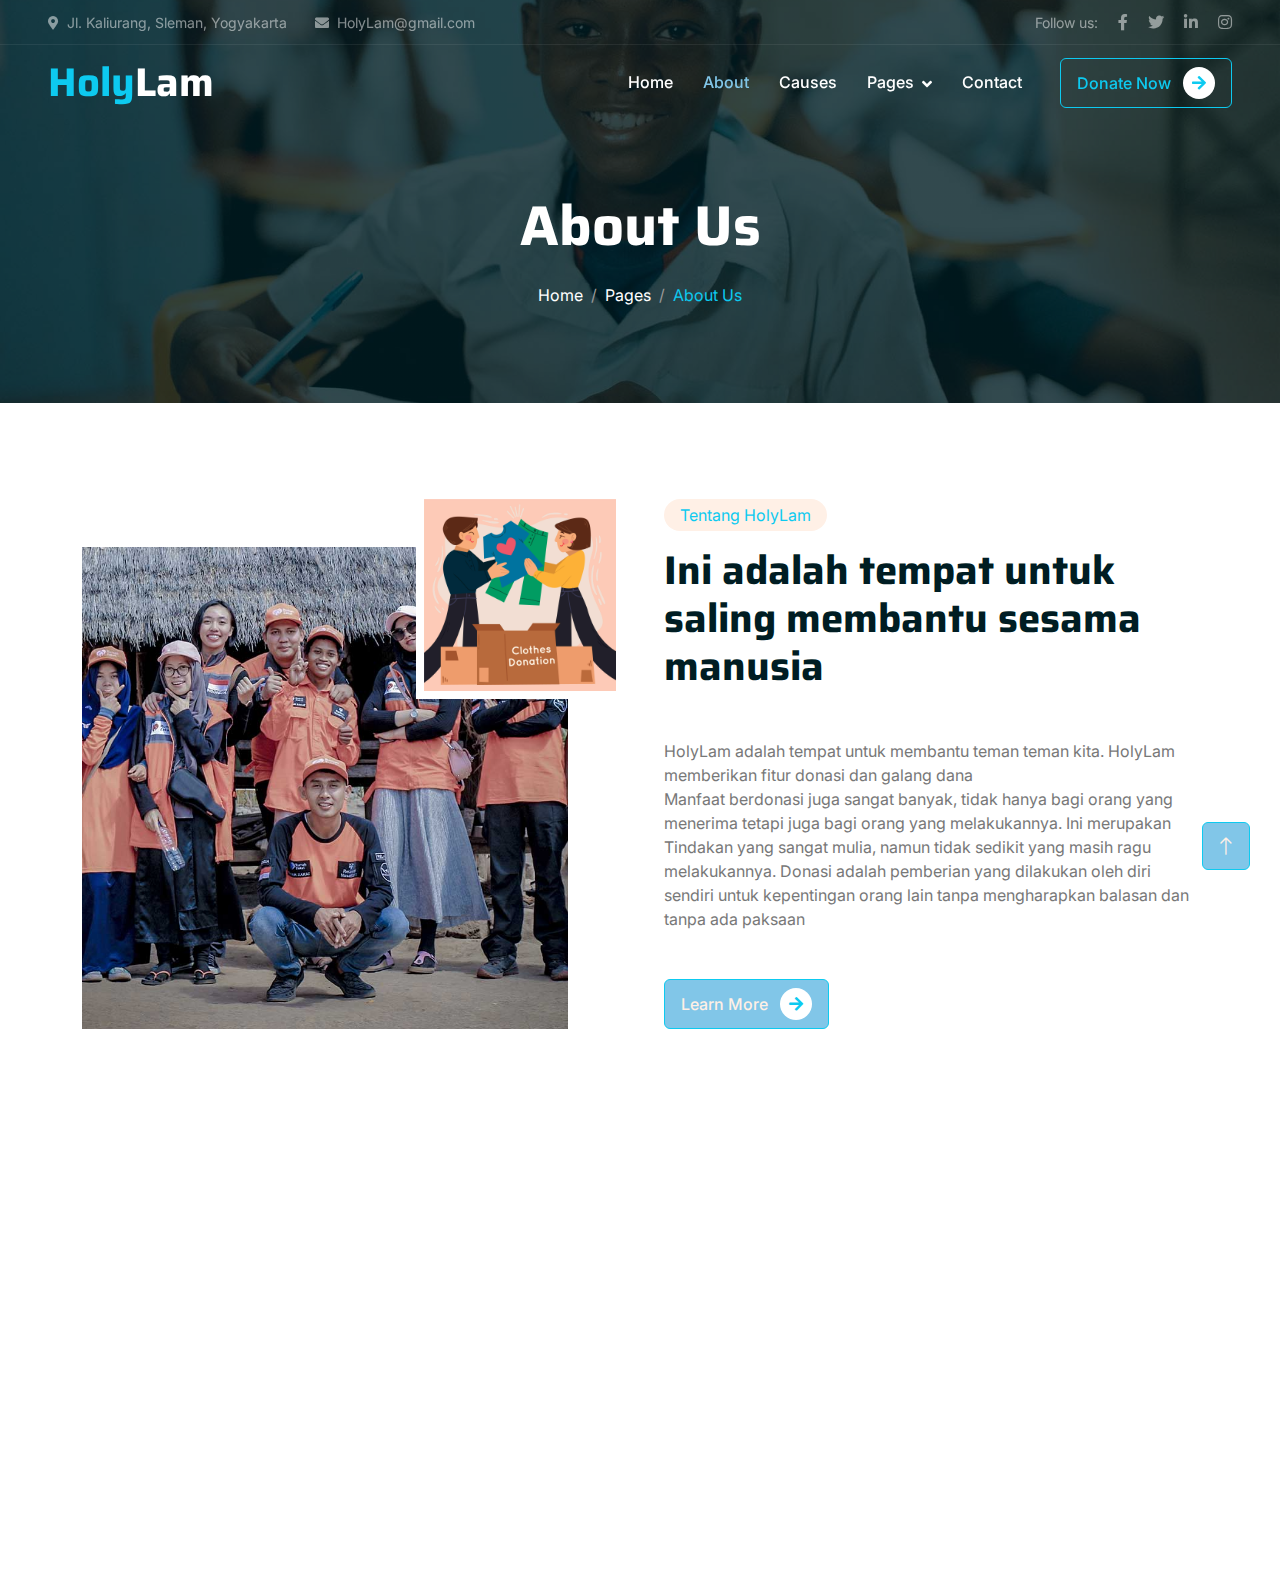
==== commit 4c5fb969: "ubah css dll" ====
--- a/about.html
+++ b/about.html
@@ -33,7 +33,7 @@
   <body>
     <!-- Spinner Start -->
     <div id="spinner" class="show bg-white position-fixed translate-middle w-100 vh-100 top-50 start-50 d-flex align-items-center justify-content-center">
-      <div class="spinner-grow text-primary" role="status"></div>
+      <div class="spinner-grow text-info" role="status"></div>
     </div>
     <!-- Spinner End -->
 
@@ -55,7 +55,7 @@
 
       <nav class="navbar navbar-expand-lg navbar-dark py-lg-0 px-lg-5 wow fadeIn" data-wow-delay="0.1s">
         <a href="index.html" class="navbar-brand ms-4 ms-lg-0">
-          <h1 class="fw-bold text-primary m-0">Holy<span class="text-white">Lam</span></h1>
+          <h1 class="fw-bold text-info m-0">Holy<span class="text-white">Lam</span></h1>
         </a>
         <button type="button" class="navbar-toggler me-4" data-bs-toggle="collapse" data-bs-target="#navbarCollapse">
           <span class="navbar-toggler-icon"></span>
@@ -76,9 +76,9 @@
             <a href="contact.html" class="nav-item nav-link">Contact</a>
           </div>
           <div class="d-none d-lg-flex ms-2">
-            <a class="btn btn-outline-primary py-2 px-3" href="">
+            <a class="btn btn-outline-info py-2 px-3" href="">
               Donate Now
-              <div class="d-inline-flex btn-sm-square bg-white text-primary rounded-circle ms-2">
+              <div class="d-inline-flex btn-sm-square bg-white text-info rounded-circle ms-2">
                 <i class="fa fa-arrow-right"></i>
               </div>
             </a>
@@ -96,7 +96,7 @@
           <ol class="breadcrumb justify-content-center mb-0">
             <li class="breadcrumb-item"><a class="text-white" href="#">Home</a></li>
             <li class="breadcrumb-item"><a class="text-white" href="#">Pages</a></li>
-            <li class="breadcrumb-item text-primary active" aria-current="page">About Us</li>
+            <li class="breadcrumb-item text-info active" aria-current="page">About Us</li>
           </ol>
         </nav>
       </div>
@@ -115,7 +115,7 @@
           </div>
           <div class="col-lg-6 wow fadeInUp" data-wow-delay="0.5s">
             <div class="h-100">
-              <div class="d-inline-block rounded-pill bg-secondary text-primary py-1 px-3 mb-3">Tentang HolyLam</div>
+              <div class="d-inline-block rounded-pill bg-secondary text-info py-1 px-3 mb-3">Tentang HolyLam</div>
               <h1 class="display-6 mb-5">Ini adalah tempat untuk saling membantu sesama manusia</h1>
 
               <p class="mb-5">
@@ -123,9 +123,9 @@
                 Manfaat berdonasi juga sangat banyak, tidak hanya bagi orang yang menerima tetapi juga bagi orang yang melakukannya. Ini merupakan Tindakan yang sangat mulia, namun tidak sedikit yang masih ragu melakukannya. Donasi adalah
                 pemberian yang dilakukan oleh diri sendiri untuk kepentingan orang lain tanpa mengharapkan balasan dan tanpa ada paksaan
               </p>
-              <a class="btn btn-primary py-2 px-3 me-3" href="">
+              <a class="btn btn-info py-2 px-3 me-3" href="">
                 Learn More
-                <div class="d-inline-flex btn-sm-square bg-white text-primary rounded-circle ms-2">
+                <div class="d-inline-flex btn-sm-square bg-white text-info rounded-circle ms-2">
                   <i class="fa fa-arrow-right"></i>
                 </div>
               </a>
@@ -150,7 +150,7 @@
             <img class="w-100" src="img/4868246.jpg" alt="Image" />
           </div>
           <div class="col-lg-3 col-md-6">
-            <h1 class="fw-bold text-primary mb-4">Chari<span class="text-white">Team</span></h1>
+            <h1 class="fw-bold text-info mb-4">Holy<span class="text-white">Lam</span></h1>
             <p>Diam dolor diam ipsum sit. Aliqu diam amet diam et eos. Clita erat ipsum et lorem et sit, sed stet lorem sit clita</p>
             <div class="d-flex pt-2">
               <a class="btn btn-square me-1" href=""><i class="fab fa-twitter"></i></a>
@@ -186,7 +186,7 @@
     <!-- Footer End -->
 
     <!-- Back to Top -->
-    <a href="#" class="btn btn-lg btn-primary btn-lg-square back-to-top"><i class="bi bi-arrow-up"></i></a>
+    <a href="#" class="btn btn-lg btn-info btn-lg-square back-to-top"><i class="bi bi-arrow-up"></i></a>
 
     <!-- JavaScript Libraries -->
     <script src="https://code.jquery.com/jquery-3.4.1.min.js"></script>
